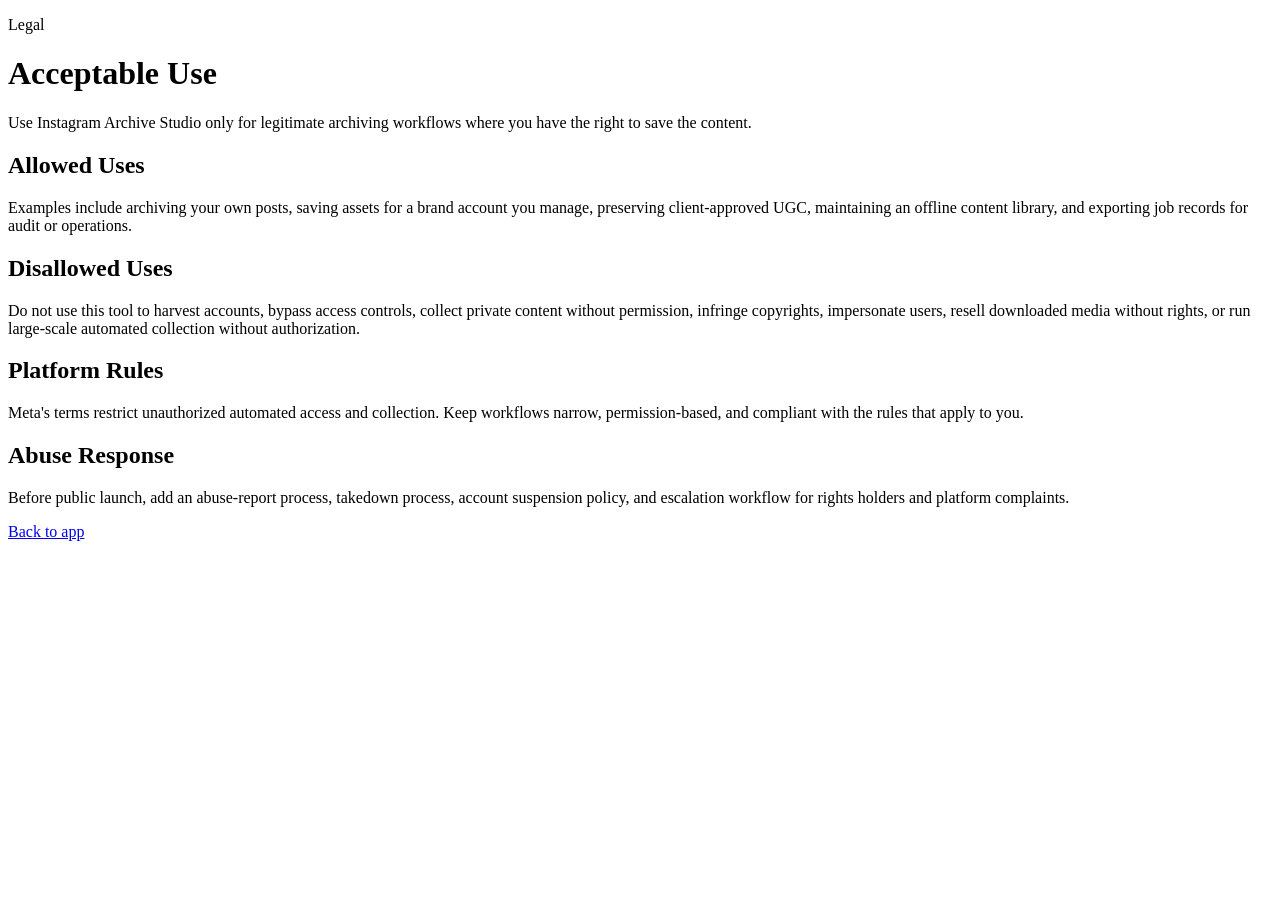
==== instagram_archive_studio/static/legal/acceptable-use.html @ 4d2e49dc "Build Instagram Archive Studio MVP" ====
<!doctype html>
<html lang="en">
  <head>
    <meta charset="utf-8">
    <meta name="viewport" content="width=device-width, initial-scale=1">
    <title>Acceptable Use | Instagram Archive Studio</title>
    <link rel="stylesheet" href="/static/styles.css">
  </head>
  <body>
    <main class="legal-page">
      <p class="eyebrow">Legal</p>
      <h1>Acceptable Use</h1>
      <p>Use Instagram Archive Studio only for legitimate archiving workflows where you have the right to save the content.</p>

      <h2>Allowed Uses</h2>
      <p>Examples include archiving your own posts, saving assets for a brand account you manage, preserving client-approved UGC, maintaining an offline content library, and exporting job records for audit or operations.</p>

      <h2>Disallowed Uses</h2>
      <p>Do not use this tool to harvest accounts, bypass access controls, collect private content without permission, infringe copyrights, impersonate users, resell downloaded media without rights, or run large-scale automated collection without authorization.</p>

      <h2>Platform Rules</h2>
      <p>Meta's terms restrict unauthorized automated access and collection. Keep workflows narrow, permission-based, and compliant with the rules that apply to you.</p>

      <h2>Abuse Response</h2>
      <p>Before public launch, add an abuse-report process, takedown process, account suspension policy, and escalation workflow for rights holders and platform complaints.</p>

      <p><a href="/">Back to app</a></p>
    </main>
  </body>
</html>
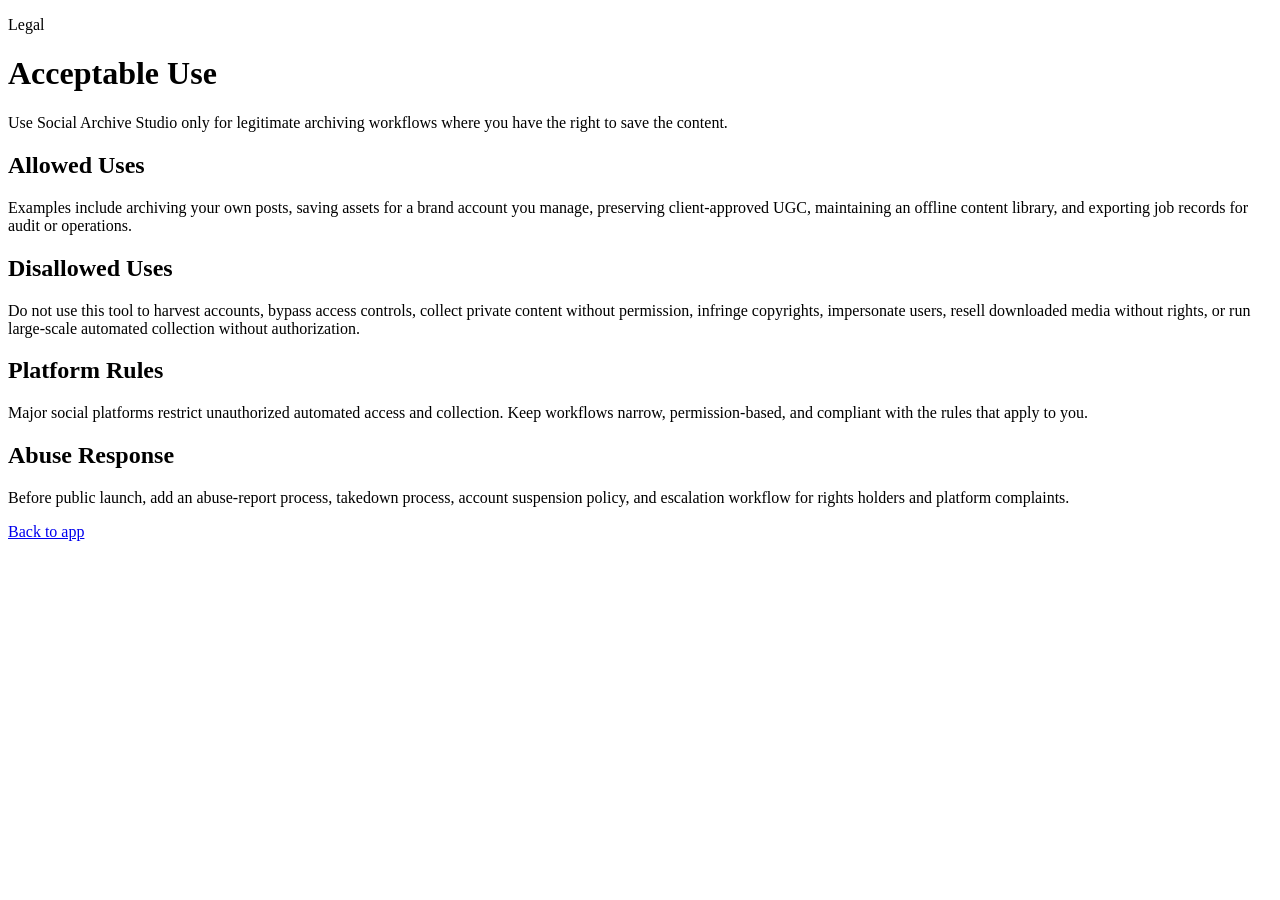
==== commit 0305512e: "Add multi-platform social downloader support" ====
--- a/instagram_archive_studio/static/legal/acceptable-use.html
+++ b/instagram_archive_studio/static/legal/acceptable-use.html
@@ -3,14 +3,14 @@
   <head>
     <meta charset="utf-8">
     <meta name="viewport" content="width=device-width, initial-scale=1">
-    <title>Acceptable Use | Instagram Archive Studio</title>
+    <title>Acceptable Use | Social Archive Studio</title>
     <link rel="stylesheet" href="/static/styles.css">
   </head>
   <body>
     <main class="legal-page">
       <p class="eyebrow">Legal</p>
       <h1>Acceptable Use</h1>
-      <p>Use Instagram Archive Studio only for legitimate archiving workflows where you have the right to save the content.</p>
+      <p>Use Social Archive Studio only for legitimate archiving workflows where you have the right to save the content.</p>
 
       <h2>Allowed Uses</h2>
       <p>Examples include archiving your own posts, saving assets for a brand account you manage, preserving client-approved UGC, maintaining an offline content library, and exporting job records for audit or operations.</p>
@@ -19,7 +19,7 @@
       <p>Do not use this tool to harvest accounts, bypass access controls, collect private content without permission, infringe copyrights, impersonate users, resell downloaded media without rights, or run large-scale automated collection without authorization.</p>
 
       <h2>Platform Rules</h2>
-      <p>Meta's terms restrict unauthorized automated access and collection. Keep workflows narrow, permission-based, and compliant with the rules that apply to you.</p>
+      <p>Major social platforms restrict unauthorized automated access and collection. Keep workflows narrow, permission-based, and compliant with the rules that apply to you.</p>
 
       <h2>Abuse Response</h2>
       <p>Before public launch, add an abuse-report process, takedown process, account suspension policy, and escalation workflow for rights holders and platform complaints.</p>
